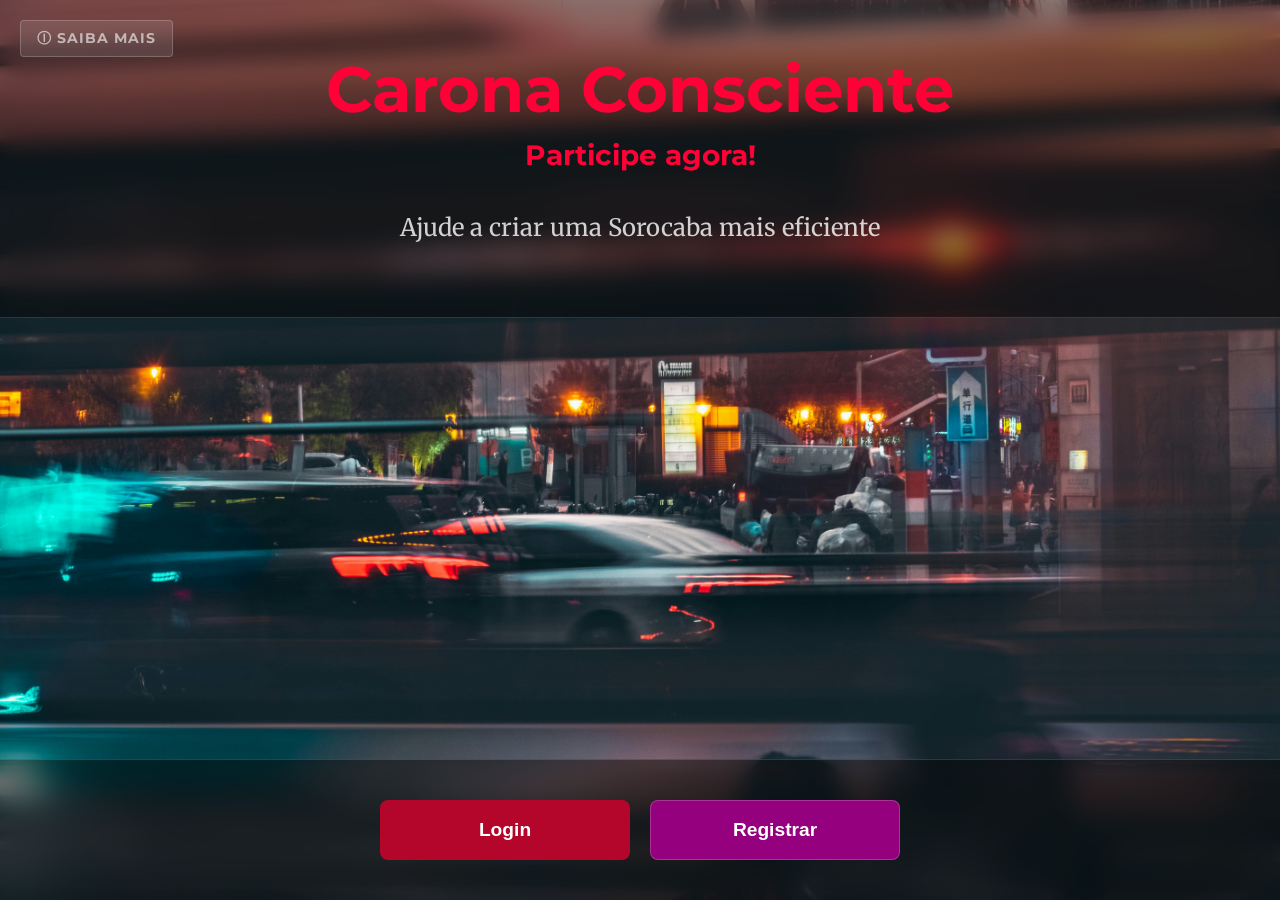
==== Basicus.html @ 2cb881ac "Add files via upload" ====
<!DOCTYPE html>
<html lang="pt-BR">
<head>
  <meta charset="UTF-8">
  <title>Carona Consciente</title>
  <link href="https://fonts.googleapis.com/css2?family=Montserrat:wght@700&family=Merriweather:wght@400&display=swap" rel="stylesheet">
  <link rel="stylesheet" href="BasicusLook.css"> 
</head>
<body>
  <header>
    <h1>Carona Consciente</h1>
    <h2>Participe agora!</h2> 
    <p class="sub-titulo">Ajude a criar uma Sorocaba mais eficiente</p>
    <button class="ckr-saber" onclick="location.href='Saber.html'">
  ⓘ Saiba mais
</button>
  </header>

  <main>    
    </main>

  <footer>
    <div class="clickers">
      <button class="ckr-login" onclick="location.href='Login.html'">Login</button>
      <button class="ckr-registro" onclick="location.href='Marker.html'">Registrar</button>
    </div>
  </footer>
</body>
</html>
---- BasicusLook.css ----
body {
  font-family: 'Merriweather', serif;
  text-align: center;
  margin: 0;
  min-height: 100vh;
  display: flex;
  flex-direction: column;
  background: url('DaBackground.jpg') no-repeat center center fixed;
  background-size: cover;
  color: #ffffff;
}

header, footer {
  background-color: rgba(0, 0, 0, 0.45);
  backdrop-filter: blur(12px);
  -webkit-backdrop-filter: blur(12px);
  width: 100%;
  box-sizing: border-box;
}

header {
  padding: 50px 0; 
  border-bottom: 1px solid rgba(255, 255, 255, 0.15);
}

footer {
  padding: 40px 0;
  border-top: 1px solid rgba(255, 255, 255, 0.15);
  margin-top: auto; 
}

main {
  flex-grow: 1;
}

h1 {
  font-family: 'Montserrat', sans-serif;
  color: #ff0037; 
  font-size: 64px; 
  margin: 0;
}

h2 {
  font-family: 'Montserrat', sans-serif;
  font-size: 28px;
  color: #ff0037;
  margin: 10px 0 40px 0;
}

.sub-titulo {
  font-size: 24px;
  margin-top: 10px;
  opacity: 0.8;
}

.clickers {
  display: flex;
  flex-direction: row; 
  justify-content: center;
  gap: 20px;
}

.ckr-login, .ckr-registro {
  width: 250px;
  padding: 18px;
  border-radius: 8px;
  cursor: pointer;
  font-weight: bold;
  transition: 0.3s;
  border: none;
  font-size: 1.2rem;
}

.ckr-login {
  background-color: #b3062a;
  color: #fff;
}

.ckr-login:hover {
  background-color: #d40732; 
}

.ckr-registro {
  background-color: #94007e;
  color: #fff;
  border: 1px solid rgba(255,255,255,0.2);
}

.ckr-saber {
  position: absolute;
  top: 20px;
  left: 20px;
  font-family: 'Montserrat', sans-serif; 
  font-size: 14px; 
  font-weight: bold;
  text-transform: uppercase; 
  letter-spacing: 1px;
  
  color: rgba(255, 255, 255, 0.6); 
  background-color: rgba(255, 255, 255, 0.1);
  
  padding: 8px 16px;
  border: 1px solid rgba(255, 255, 255, 0.2);
  border-radius: 4px;
  cursor: pointer;
  transition: all 0.3s ease;
}

.ckr-saber:hover {
  color: #ffffff; 
  background-color: rgba(255, 255, 255, 0.2);
  border-color: #ff0037; 
}
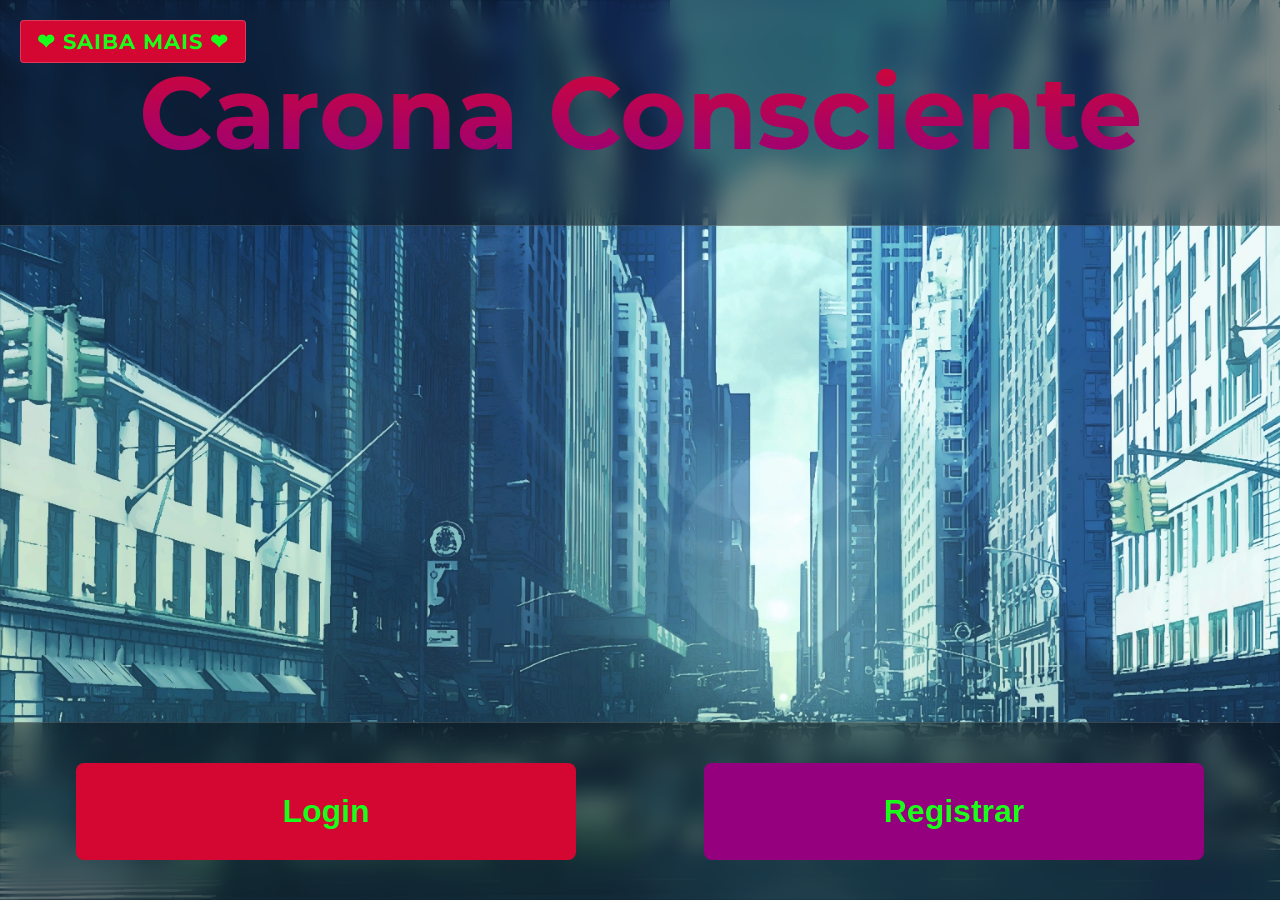
==== commit a619b6e4: "La part DESUWA For THE GODDESS OF FORTUNE WE FIGHT AND BLEED" ====
--- a/Basicus.html
+++ b/Basicus.html
@@ -3,16 +3,20 @@
 <head>
   <meta charset="UTF-8">
   <title>Carona Consciente</title>
+  <!-- Essa é da first que uso isso >.<
+       peguei de uma ia por nem saber onde tirar esse link
+       até esqueci que diferença isso faz mas não irei mexer kek -->
   <link href="https://fonts.googleapis.com/css2?family=Montserrat:wght@700&family=Merriweather:wght@400&display=swap" rel="stylesheet">
   <link rel="stylesheet" href="BasicusLook.css"> 
+  <div class="static-overlay"></div>
 </head>
 <body>
+</div>
   <header>
     <h1>Carona Consciente</h1>
-    <h2>Participe agora!</h2> 
-    <p class="sub-titulo">Ajude a criar uma Sorocaba mais eficiente</p>
     <button class="ckr-saber" onclick="location.href='Saber.html'">
-  ⓘ Saiba mais
+      <!-- Love desu! (˶˃ ᵕ ˂˶) -->
+  ❤︎ Saiba mais ❤︎ 
 </button>
   </header>
 
@@ -21,9 +25,37 @@
 
   <footer>
     <div class="clickers">
+      <!-- onclick (ao clickar) location (local) href (local++ eu acho) -->
       <button class="ckr-login" onclick="location.href='Login.html'">Login</button>
       <button class="ckr-registro" onclick="location.href='Marker.html'">Registrar</button>
     </div>
   </footer>
+
+<script>
+  //Function (parada que quero hacer) Const (parada que quero usar vezes)
+  function RandomBackgroundDesu() {
+    const Rando = Math.random(); 
+    let ImagicusChoosen = "";
+
+    if (Rando < 0.40) {
+        ImagicusChoosen = 'DaBackground.webp';
+    } else if (Rando < 0.80) {
+        ImagicusChoosen = 'DaBackGround.webp';
+    } else if (Rando < 0.99) {
+        ImagicusChoosen = 'daBackGround.webp';
+    } else {
+        ImagicusChoosen = 'DaBackDaGround.webp';
+    }
+    const AllTheWay = `Keks_Und_Lols/${ImagicusChoosen}`;    
+
+    document.body.style.backgroundImage = `url('${AllTheWay}')`;
+  }
+  //Aqui fala quando vai rodar isso windows(window porra) onload (ao dar ze load)
+  window.onload = RandomBackgroundDesu;
+</script>
+
+
+
+
 </body>
 </html>
--- a/BasicusLook.css
+++ b/BasicusLook.css
@@ -1,3 +1,5 @@
+/* YO não irei la notar los CSS das antique */
+
 body {
   font-family: 'Merriweather', serif;
   text-align: center;
@@ -5,9 +7,9 @@
   min-height: 100vh;
   display: flex;
   flex-direction: column;
-  background: url('DaBackground.jpg') no-repeat center center fixed;
   background-size: cover;
   color: #ffffff;
+  background-color: black;
 }
 
 header, footer {
@@ -32,72 +34,74 @@
 main {
   flex-grow: 1;
 }
-
 h1 {
   font-family: 'Montserrat', sans-serif;
-  color: #ff0037; 
-  font-size: 64px; 
+  font-size: clamp(3rem, 8vw, 124px);
   margin: 0;
+  background: linear-gradient(180deg, #d40732, #94007e);
+  -webkit-background-clip: text;
+  background-clip: text;
+  -webkit-text-fill-color: transparent;
+  color: transparent; 
 }
 
-h2 {
-  font-family: 'Montserrat', sans-serif;
-  font-size: 28px;
-  color: #ff0037;
-  margin: 10px 0 40px 0;
-}
-
-.sub-titulo {
-  font-size: 24px;
-  margin-top: 10px;
-  opacity: 0.8;
-}
 
 .clickers {
   display: flex;
   flex-direction: row; 
   justify-content: center;
-  gap: 20px;
+  gap: 10%;
 }
 
 .ckr-login, .ckr-registro {
-  width: 250px;
-  padding: 18px;
+  width: 100%;
+  max-width: 500px;
+  padding: 30px;
   border-radius: 8px;
   cursor: pointer;
   font-weight: bold;
   transition: 0.3s;
   border: none;
-  font-size: 1.2rem;
+  font-size: clamp(1.5rem, 2.5vw, 3rem);
 }
 
-.ckr-login {
-  background-color: #b3062a;
-  color: #fff;
+  .ckr-login {
+    background-color: #d40732;
+    color: #1aff1a;
+
 }
 
-.ckr-login:hover {
-  background-color: #d40732; 
+  .ckr-registro {
+    background-color: #94007e;
+    color: #1aff1a;
+
 }
 
-.ckr-registro {
+.ckr-login:hover, .ckr-registro:hover {
+  transform: translateY(-12px);
+}
+
+.ckr-login:hover{
   background-color: #94007e;
-  color: #fff;
-  border: 1px solid rgba(255,255,255,0.2);
 }
+
+.ckr-registro:hover{
+  background-color: #d40732;
+}
+
 
 .ckr-saber {
   position: absolute;
   top: 20px;
   left: 20px;
   font-family: 'Montserrat', sans-serif; 
-  font-size: 14px; 
+  font-size: 21px; 
   font-weight: bold;
   text-transform: uppercase; 
   letter-spacing: 1px;
   
-  color: rgba(255, 255, 255, 0.6); 
-  background-color: rgba(255, 255, 255, 0.1);
+  color: rgba(26, 255, 26); 
+  background-color: rgb(212, 7, 50);
   
   padding: 8px 16px;
   border: 1px solid rgba(255, 255, 255, 0.2);
@@ -107,7 +111,8 @@
 }
 
 .ckr-saber:hover {
-  color: #ffffff; 
-  background-color: rgba(255, 255, 255, 0.2);
-  border-color: #ff0037; 
-}+  color: #1aff1a; 
+  background-color: rgba(148, 0, 126);
+}
+
+
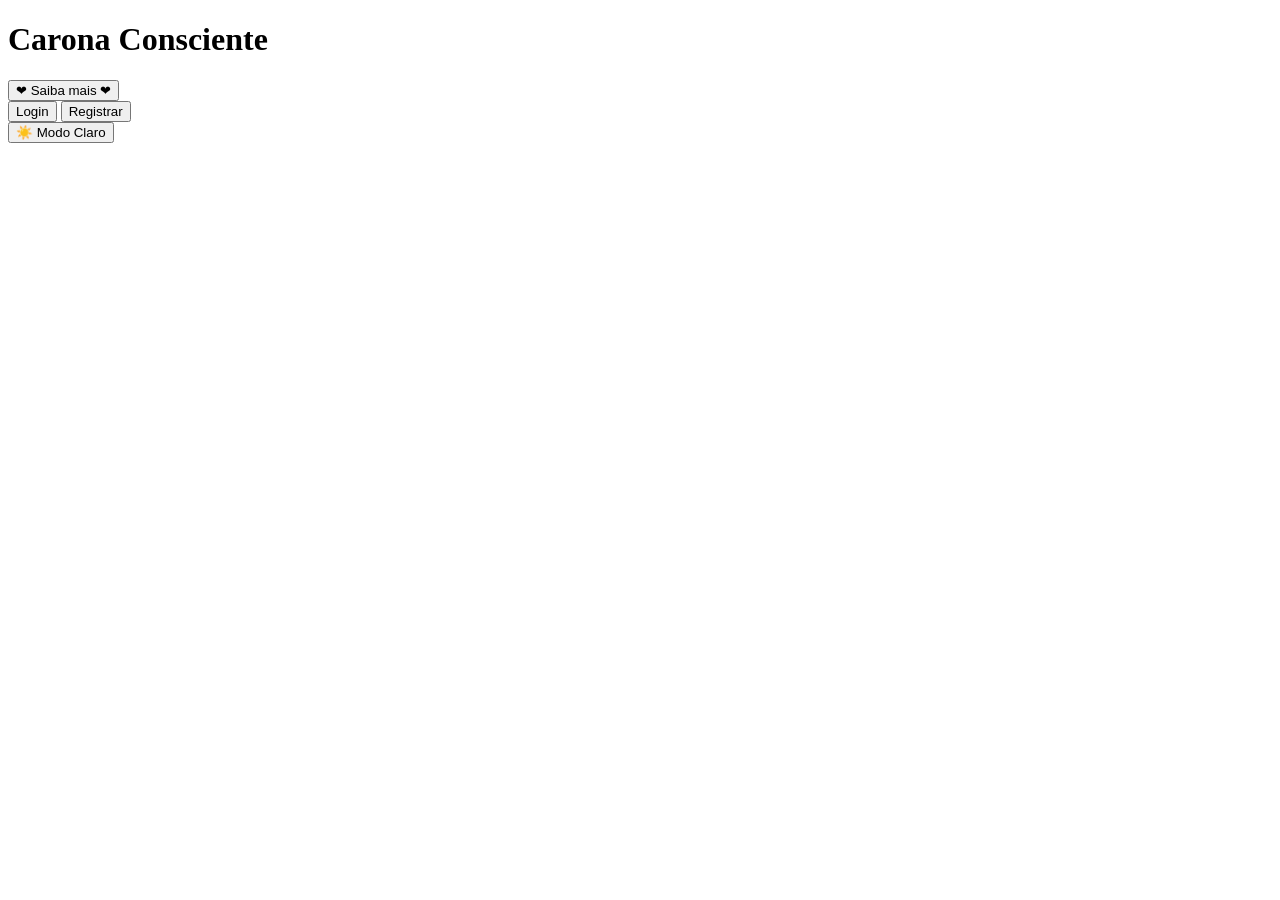
==== commit 9543fc57: "Final 1." ====
--- a/Basicus.html
+++ b/Basicus.html
@@ -30,6 +30,11 @@
       <button class="ckr-registro" onclick="location.href='Marker.html'">Registrar</button>
     </div>
   </footer>
+ 
+<button id="btnTema" onclick="alternarTema()" title="Alternar tema">
+  <span class="icone-tema" id="iconeTema">☀️</span>
+  <span id="textoTema">Modo Claro</span>
+</button>
 
 <script>
   //Function (parada que quero hacer) Const (parada que quero usar vezes)
@@ -52,6 +57,8 @@
   }
   //Aqui fala quando vai rodar isso windows(window porra) onload (ao dar ze load)
   window.onload = RandomBackgroundDesu;
+
+  
 </script>
 
 
